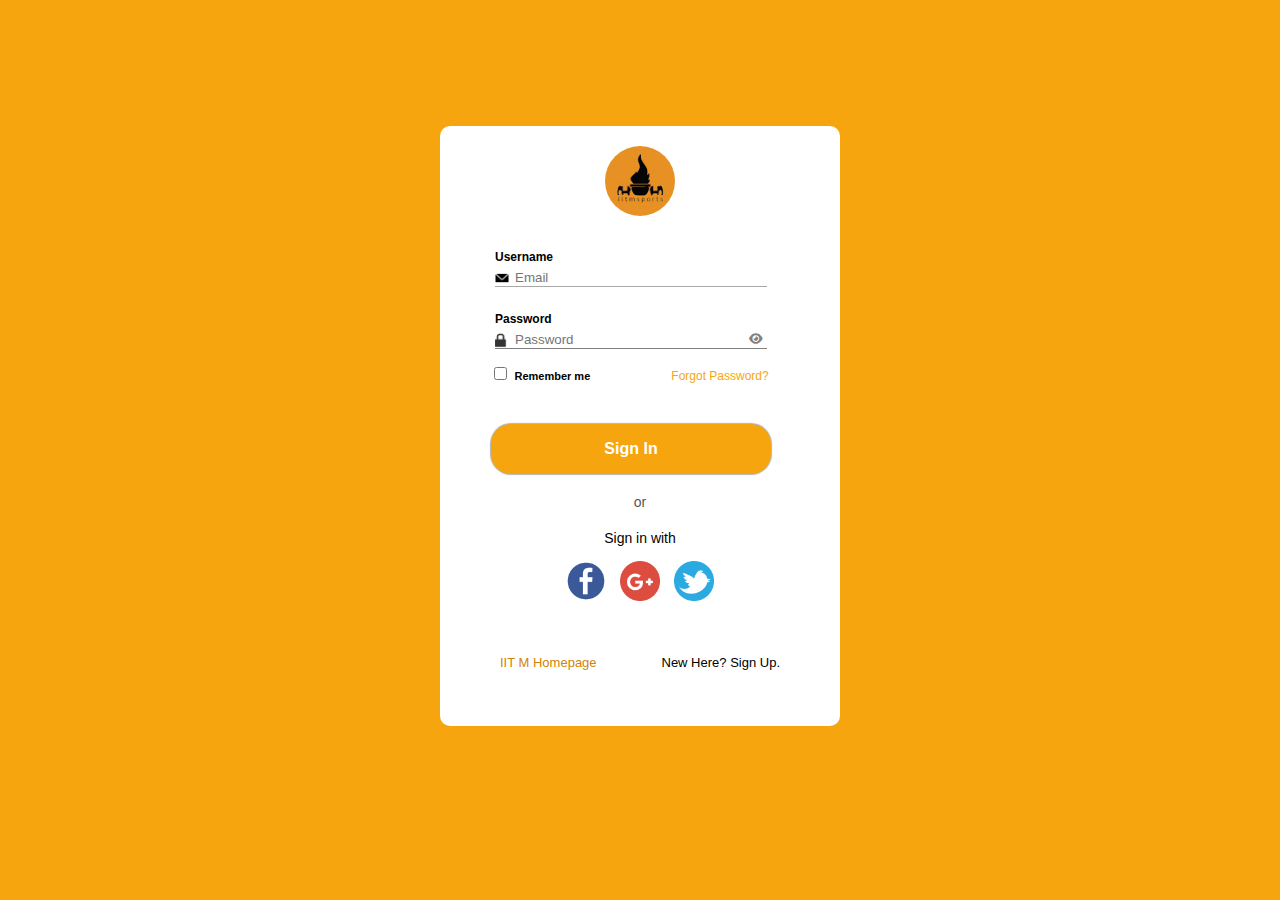
==== index.html @ d8532050 "Rename login_form.html to index.html" ====
<!DOCTYPE html>
<html>
  <head>
    <meta charset="utf-8">
    <meta name="viewport" content="width=device-width, intial-scale=1.0">
    <link rel="stylesheet" href="styles/login_form.css">
    <link rel="stylesheet" href="https://cdnjs.cloudflare.com/ajax/libs/font-awesome/6.1.1/css/all.min.css">
  </head>
  <body>
    <div class="lgn-bx">
      <div class="prof-pic">
        <img class = "prof-pic-d" src="pics/SOC.jpg">
      </div>
      <div class="email">
        <p>
          Username
        </p>
        <input type="text" placeholder="Email">
      </div>
      <div class="password">
        <p>
          Password
        </p>
        <div class="pass-container">
          <input type="password" placeholder="Password" id="password">
          <i class="fa-solid fa-eye" id="eye"></i>
        </div>
      </div>  
      <div class="rem">
        <div class="rem-me">
          <input type="checkbox">
          <p>Remember me</p>
        </div>
        <div class="forgot">
          <p>Forgot Password?</p>
        </div>
      </div>
      <div class="submit">
        <button>
          Sign In
        </button>
      </div>
      <div class="other-options">
        <div class="or">
          or
        </div>
        <div class="with">
          Sign in with
        </div>
        <div class="social">
          <img src="pics/fb.png">
          <img src="pics/ggl.jpg">
          <img src="pics/twitter.jpg">
        </div>
      </div>
      <div class="homepage">
        <div class="iitm">
          <a href="https://www.iitm.ac.in/">
            IIT M Homepage
          </a>
        </div>
        <div class="signup">
          New Here? Sign Up.
        </div>
      </div>
    </div>
    <script src="js/login_from.js"></script>
  </body>
</html>
---- styles/login_form.css ----
body{
  font-family: Arial;
}
.lgn-bx{
  height: 600px;
  width:  400px;
  background-color: white;
  text-align: center;
  margin: auto;
  margin-top: 10%;
  border: none;
  border-radius: 10px;
}
.prof-pic-d{
  width: 70px;
  display: inline-block;
  margin-top: 20px;
  border-radius: 35px;
}
.prof-pix{
  text-align: center;
  align-items: center;
}
.email{
  display: block;
  font-size: 12px;
  font-weight: bold;
  width: 200px;
  height: 50px;
  align-items: center;
  margin-left: 55px;
  margin-top: 30px;

}
.email p{
  text-align: left;
  padding-left: 0px;
  margin-bottom: 5px;
}
.email input{
  background-image:url("../pics/email.png");
  background-size: 14px 14px;
  background-position: 0px 2px;
  background-repeat: no-repeat;
  padding-left: 20px;
  border: none;
  border-bottom: 1.5px solid rgba(0,0,0,0.34);
  transition: border-bottom 0.5s;
  width: 250px;
}
.password{
  display: block;
  font-size: 12px;
  font-weight: bold;
  width: 200px;
  align-items: center;
  margin-left: 55px;
  margin-top: 10px;
  position: relative;

}
.password input{
  background-image: url(../pics/lock.png);
  background-size: 15px 15px;
  background-position: -2px 2px;
  background-repeat: no-repeat;
  padding-left: 20px;
  border: none;
  border-bottom: 1.5px solid grey;
  width: 250px;
}
.pass-container{
  position: relative;
}
.fa-eye{
  position: absolute;
  top: 10%;
  right: -34%;
  cursor: pointer;
  color: rgba(0,0,0,0.5);
}
.password p{
  text-align: left;
  padding-left: 0px;
  margin-bottom: 5px;
}
input:focus{
  outline: none;
  border-bottom: 1.5px solid rgb(0,0,0);
}
.rem{
  display: flex;
  text-align: center;
  justify-content: center;
  vertical-align: center;
  margin-top: 15px;
}
.rem p{
  display: inline;
}
.rem-me{
  display: inline;
  width: 160px;
  text-align: left;
  padding-right: px;
}
.rem-me p{
  font-size: 11px;
  font-weight: bold;
}
.forgot{
  font-size:12px;
  width: 140px;
  color: rgb(247, 165, 14);
  padding-top: 5px;
  cursor: pointer;
  margin-left: 0px;


}
.forgot:active{
  color: rgba(247,165,14,0.7);
}
.submit{
  margin-top: 40px;
  margin-left: 41px;
  width: 300px;

}
.submit button{
  border: none;
  width: 280px;
  height: 50px;
  background-color: rgb(247, 165, 14);
  border-radius: 20px;
  color: white;
  font-size: 16px;
  font-weight: bold;
  cursor: pointer;
  transition: background-color 0.15s;
  box-shadow: 0px 0px 1px 1px rgba(0,0,0,0.3)
}
.submit button:hover{
  background-color: rgba(247,165,14,0.9);
  box-shadow: 0px 0px 5px 1px rgb(0,0,0,0.3);
}

.submit button:active{
  background-color: rgba(234, 161, 5, 0.522);
}
.or{
  padding-top: 20px;
  font-size: 14px;
  font-weight: medium;
  color: rgba(0,0,0,0.7)
}
.with{
  font-size: 14px;
  margin-top: 20px;
}
.social{
  margin-top: 15px;
  margin-left: 10px;
}
.social img{
  height: 40px;
  width: 40px;
  object-fit: cover;
  margin-right: 10px;
  cursor: pointer;

}
.social img:hover{
  opacity: 0.7;
}
.social img:active{
  opacity: 0.5;
}
.homepage{
  display: flex;
  width: 280px;
  align-items: center;
  justify-content: space-between;
  margin: auto;
  margin-top: 50px;

  font-size: 13px;
}
.iitm a{
  text-decoration: none;
  color: rgba(210, 131, 4, 0.999);
}
.signup{
  cursor: pointer;
}


@media only screen and (min-width: 500px){
  body{
    background-color: rgb(247, 165, 14);
    font-family: Arial;
  }
  .lgn-bx{
    height: 600px;
    width:  400px;
    background-color: white;
    text-align: center;
    margin: auto;
    margin-top: 10%;
    border: none;
    border-radius: 10px;
  }
  .prof-pic-d{
    width: 70px;
    display: inline-block;
    margin-top: 20px;
    border-radius: 35px;
  }
  .prof-pix{
    text-align: center;
    align-items: center;
  }
  .email{
    display: block;
    font-size: 12px;
    font-weight: bold;
    width: 200px;
    height: 50px;
    align-items: center;
    margin-left: 55px;
    margin-top: 30px;
  
  }
  .email p{
    text-align: left;
    padding-left: 0px;
    margin-bottom: 5px;
  }
  .email input{
    background-image:url("../pics/email.png");
    background-size: 14px 14px;
    background-position: 0px 2px;
    background-repeat: no-repeat;
    padding-left: 20px;
    border: none;
    border-bottom: 1.5px solid rgba(0,0,0,0.34);
    transition: border-bottom 0.5s;
    width: 250px;
  }
  .password{
    display: block;
    font-size: 12px;
    font-weight: bold;
    width: 200px;
    align-items: center;
    margin-left: 55px;
    margin-top: 10px;
    position: relative;
  
  }
  .password input{
    background-image: url(../pics/lock.png);
    background-size: 15px 15px;
    background-position: -2px 2px;
    background-repeat: no-repeat;
    padding-left: 20px;
    border: none;
    border-bottom: 1.5px solid grey;
    width: 250px;
  }
  .pass-container{
    position: relative;
  }
  .fa-eye{
    position: absolute;
    top: 10%;
    right: -34%;
    cursor: pointer;
    color: rgba(0,0,0,0.5);
  }
  .password p{
    text-align: left;
    padding-left: 0px;
    margin-bottom: 5px;
  }
  input:focus{
    outline: none;
    border-bottom: 1.5px solid rgb(0,0,0);
  }
  .rem{
    display: flex;
    text-align: center;
    justify-content: center;
    vertical-align: center;
    margin-top: 15px;
  }
  .rem p{
    display: inline;
  }
  .rem-me{
    display: inline;
    width: 160px;
    text-align: left;
    padding-right: px;
  }
  .rem-me p{
    font-size: 11px;
    font-weight: bold;
  }
  .forgot{
    font-size:12px;
    width: 140px;
    color: rgb(247, 165, 14);
    padding-top: 5px;
    cursor: pointer;
    margin-left: 0px;
  
  
  }
  .forgot:active{
    color: rgba(247,165,14,0.7);
  }
  .submit{
    margin-top: 40px;
    margin-left: 41px;
    width: 300px;
  
  }
  .submit button{
    border: none;
    width: 280px;
    height: 50px;
    background-color: rgb(247, 165, 14);
    border-radius: 20px;
    color: white;
    font-size: 16px;
    font-weight: bold;
    cursor: pointer;
    transition: background-color 0.15s;
    box-shadow: 0px 0px 1px 1px rgba(0,0,0,0.3)
  }
  .submit button:hover{
    background-color: rgba(247,165,14,0.9);
    box-shadow: 0px 0px 5px 1px rgb(0,0,0,0.3);
  }
  
  .submit button:active{
    background-color: rgba(234, 161, 5, 0.522);
  }
  .or{
    padding-top: 20px;
    font-size: 14px;
    font-weight: medium;
    color: rgba(0,0,0,0.7)
  }
  .with{
    font-size: 14px;
    margin-top: 20px;
  }
  .social{
    margin-top: 15px;
    margin-left: 10px;
  }
  .social img{
    height: 40px;
    width: 40px;
    object-fit: cover;
    margin-right: 10px;
    cursor: pointer;
  
  }
  .social img:hover{
    opacity: 0.7;
  }
  .social img:active{
    opacity: 0.5;
  }
  .homepage{
    display: flex;
    width: 280px;
    align-items: center;
    justify-content: space-between;
    margin: auto;
    margin-top: 50px;
  
    font-size: 13px;
  }
  .iitm a{
    text-decoration: none;
    color: rgba(210, 131, 4, 0.999);
  }
  .signup{
    cursor: pointer;
  }
}
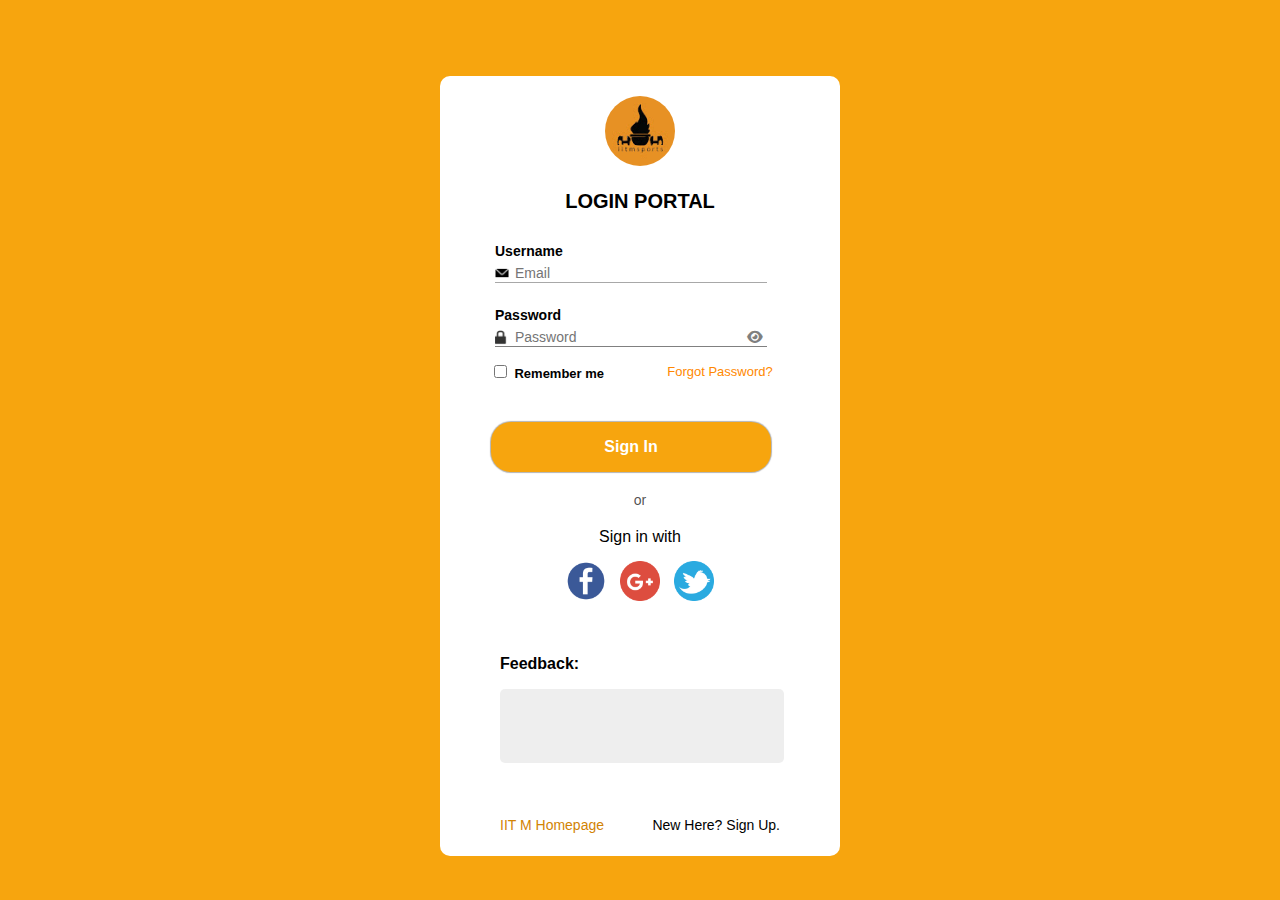
==== commit cb3a37fb: "Rename login_form.html to index.html" ====
--- a/index.html
+++ b/index.html
@@ -7,22 +7,28 @@
     <link rel="stylesheet" href="https://cdnjs.cloudflare.com/ajax/libs/font-awesome/6.1.1/css/all.min.css">
   </head>
   <body>
+  <form action="/url" method="GET">
     <div class="lgn-bx">
       <div class="prof-pic">
         <img class = "prof-pic-d" src="pics/SOC.jpg">
+      </div>
+      <div class="lgn">
+        <p>
+          LOGIN PORTAL
+        </p>
       </div>
       <div class="email">
         <p>
           Username
         </p>
-        <input type="text" placeholder="Email">
+        <input type="text" placeholder="Email" required>
       </div>
       <div class="password">
         <p>
           Password
         </p>
         <div class="pass-container">
-          <input type="password" placeholder="Password" id="password">
+          <input type="password" placeholder="Password" id="password" required minlength="6">
           <i class="fa-solid fa-eye" id="eye"></i>
         </div>
       </div>  
@@ -53,6 +59,12 @@
           <img src="pics/twitter.jpg">
         </div>
       </div>
+      <div class="text-box">
+        <div class="feedback">
+          <p>Feedback:</p>
+        </div>
+        <textarea class="textbox"></textarea>
+      </div>
       <div class="homepage">
         <div class="iitm">
           <a href="https://www.iitm.ac.in/">
@@ -64,6 +76,7 @@
         </div>
       </div>
     </div>
+  </form>
     <script src="js/login_from.js"></script>
   </body>
 </html>
--- a/styles/login_form.css
+++ b/styles/login_form.css
@@ -11,6 +11,11 @@
   border: none;
   border-radius: 10px;
 }
+.lgn{
+  font-size: 20px;
+  font-weight: bold;
+  margin-bottom: 50px;
+}
 .prof-pic-d{
   width: 70px;
   display: inline-block;
@@ -23,7 +28,7 @@
 }
 .email{
   display: block;
-  font-size: 12px;
+  font-size: 14px;
   font-weight: bold;
   width: 200px;
   height: 50px;
@@ -50,7 +55,7 @@
 }
 .password{
   display: block;
-  font-size: 12px;
+  font-size: 14px;
   font-weight: bold;
   width: 200px;
   align-items: center;
@@ -105,14 +110,14 @@
   padding-right: px;
 }
 .rem-me p{
-  font-size: 11px;
+  font-size: 13px;
   font-weight: bold;
 }
 .forgot{
-  font-size:12px;
+  font-size:13px;
   width: 140px;
-  color: rgb(247, 165, 14);
-  padding-top: 5px;
+  color: rgb(253, 135, 0);
+  padding-top: 0px;
   cursor: pointer;
   margin-left: 0px;
 
@@ -155,12 +160,13 @@
   color: rgba(0,0,0,0.7)
 }
 .with{
-  font-size: 14px;
+  font-size: 16px;
   margin-top: 20px;
 }
 .social{
   margin-top: 15px;
   margin-left: 10px;
+  margin-bottom: 50px;
 }
 .social img{
   height: 40px;
@@ -175,6 +181,29 @@
 }
 .social img:active{
   opacity: 0.5;
+}
+.text-box{
+  margin-top: 30px;
+  text-align: left;
+  width:280px;
+  margin-left: 60px;
+  margin-bottom: 50px;
+}
+.feedback{
+  font-weight: bold;
+}
+.textbox{
+  margin-top: 0px;
+  width : 100%;
+  height: 70px;
+  border: none;
+  background-color: rgba(231, 231, 231, 0.693);
+  border-radius: 5px;
+  resize: none;
+  font-size: 16px;
+}
+.textbox:focus{
+  outline: none;
 }
 .homepage{
   display: flex;
@@ -184,7 +213,7 @@
   margin: auto;
   margin-top: 50px;
 
-  font-size: 13px;
+  font-size: 14px;
 }
 .iitm a{
   text-decoration: none;
@@ -201,14 +230,19 @@
     font-family: Arial;
   }
   .lgn-bx{
-    height: 600px;
+    height: 780px;
     width:  400px;
     background-color: white;
     text-align: center;
     margin: auto;
-    margin-top: 10%;
+    margin-top: 6%;
     border: none;
     border-radius: 10px;
+  }
+  .lgn{
+    font-size: 20px;
+    font-weight: bold;
+    margin-bottom: 30px;
   }
   .prof-pic-d{
     width: 70px;
@@ -222,7 +256,7 @@
   }
   .email{
     display: block;
-    font-size: 12px;
+    font-size: 14px;
     font-weight: bold;
     width: 200px;
     height: 50px;
@@ -246,10 +280,11 @@
     border-bottom: 1.5px solid rgba(0,0,0,0.34);
     transition: border-bottom 0.5s;
     width: 250px;
+    font-size: 14px;
   }
   .password{
     display: block;
-    font-size: 12px;
+    font-size: 14px;
     font-weight: bold;
     width: 200px;
     align-items: center;
@@ -267,6 +302,7 @@
     border: none;
     border-bottom: 1.5px solid grey;
     width: 250px;
+    font-size: 14px;
   }
   .pass-container{
     position: relative;
@@ -304,14 +340,14 @@
     padding-right: px;
   }
   .rem-me p{
-    font-size: 11px;
+    font-size: 13px;
     font-weight: bold;
   }
   .forgot{
-    font-size:12px;
+    font-size:13px;
     width: 140px;
-    color: rgb(247, 165, 14);
-    padding-top: 5px;
+    color: rgb(255, 136, 0);
+    padding-top: 2px;
     cursor: pointer;
     margin-left: 0px;
   
@@ -354,7 +390,7 @@
     color: rgba(0,0,0,0.7)
   }
   .with{
-    font-size: 14px;
+    font-size: 16px;
     margin-top: 20px;
   }
   .social{
@@ -374,6 +410,28 @@
   }
   .social img:active{
     opacity: 0.5;
+  }
+  .text-box{
+    margin-top: 30px;
+    text-align: left;
+    width:280px;
+    margin-left: 60px;
+  }
+  .feedback{
+    font-weight: bold;
+  }
+  .textbox{
+    margin-top: 0px;
+    width : 100%;
+    height: 70px;
+    border: none;
+    background-color: rgba(231, 231, 231, 0.693);
+    border-radius: 5px;
+    resize: none;
+    font-size: 16px;
+  }
+  .textbox:focus{
+    outline: none;
   }
   .homepage{
     display: flex;
@@ -383,7 +441,7 @@
     margin: auto;
     margin-top: 50px;
   
-    font-size: 13px;
+    font-size: 14px;
   }
   .iitm a{
     text-decoration: none;
